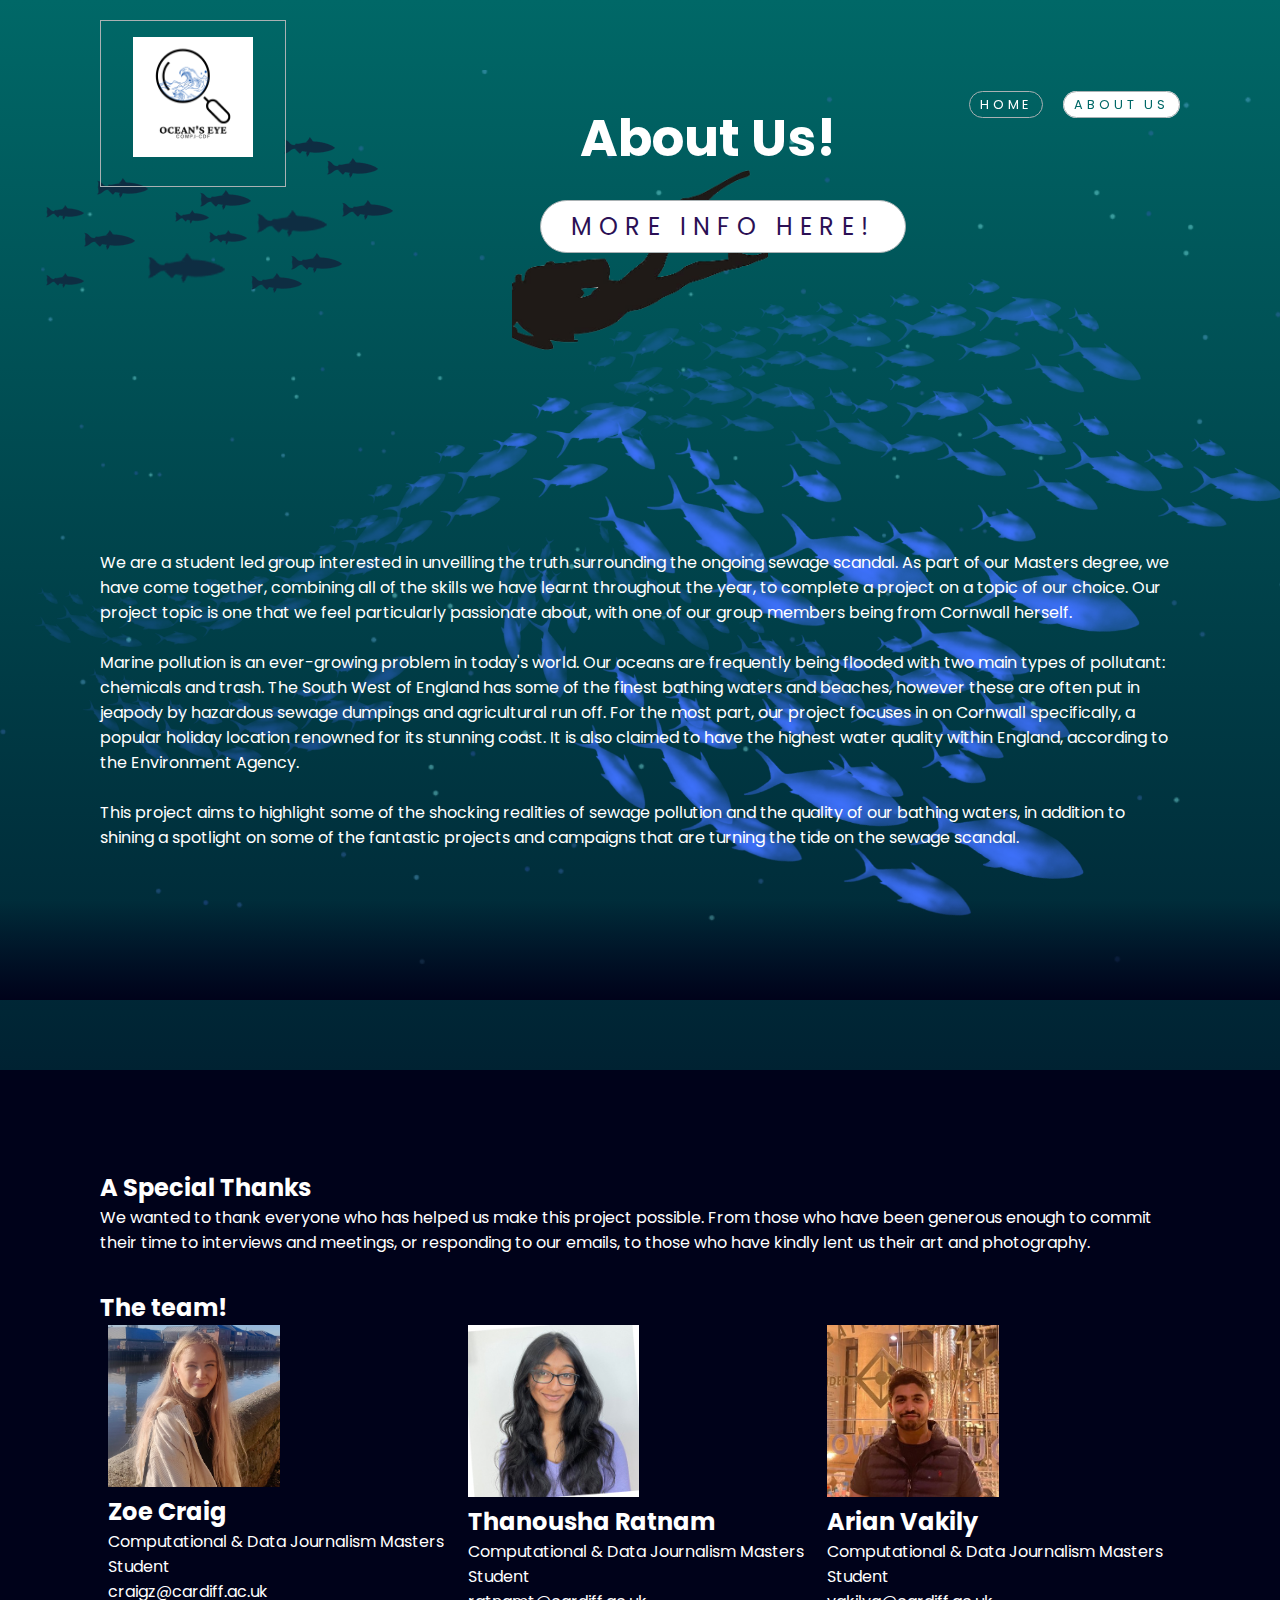
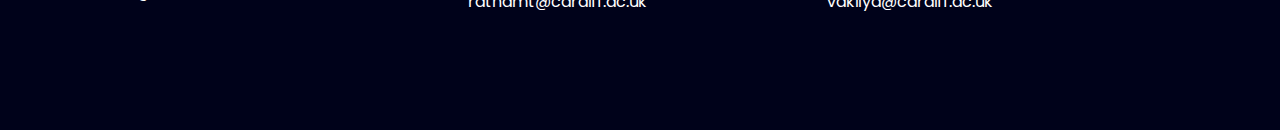
==== aboutus.html @ 2d47916f "Add files via upload" ====
<!DOCTYPE html>
<html>
    <head>
        <title> Ocean's Eye Website </title>
        <link rel="stylesheet" type="text/css" href="Style/styleabout.css">
    </head>
    <body>
        <header>
            <a href="#" class="logo" id="logo"> <img src="Static/Logo.png" height="120px" width="120px"> </a>
            <ul>
                <li><a href="home.html"> Home </a></li>
                <li><a href="aboutus.html" class="active"> About Us </a></li>
                
            </ul>
        </header>

        <section>
            <img src="Static/stars.png" id="stars">
            <img src="Static/fish_school.png" id="fish_school">
            <img src="Static/diver.png" id="diver">
            <div id="formpage">
              <div class="fish" id="fish"></div>
            </div>
            <div class="aboutpage">
                <h1 id="text"> About Us! </h1>
                <a href="#sec" class="button" id="btn"> More info here!
                </a>
                <p> 
                We are a student led group interested in unveilling the truth surrounding the ongoing sewage scandal. As part of our Masters degree, we have come together, 
                combining all of the skills we have learnt throughout the year, to complete a project on a topic of our choice. Our project topic is one that we feel particularly 
                passionate about, with one of our group members being from Cornwall herself. 
                <br>
                <br>
                Marine pollution is an ever-growing problem in today's world. Our oceans are frequently being flooded with two main types of pollutant: chemicals and trash. 
                The South West of England has some of the finest bathing waters and beaches, however these are often put in jeapody by hazardous sewage dumpings and agricultural 
                run off. For the most part, our project focuses in on Cornwall specifically, a popular holiday location renowned for its stunning coast. It is also claimed to have 
                the highest water quality within England, according to the Environment Agency. 
                <br> 
                <br>
                This project aims to highlight some of the shocking realities of sewage pollution and the quality of our bathing waters, in addition to shining a 
                spotlight on some of the fantastic projects and campaigns that are turning the tide on the sewage scandal. 
                
                </p>
            </div>
        </section>

        <div class="sec" id="sec">
          <h2> 
            A Special Thanks
          </h2>
          <p>
            We wanted to thank everyone who has helped us make this project possible. From those who have been generous enough to 
            commit their time to interviews and meetings, or responding to our emails, to those who have kindly lent us their art and 
            photography. 
          </p>

            <h2>
              <br>
              The team! 
            </h2>
            <div class="row">
                <div class="column">
                  <div class="card">
                    <img src="Static/zoe.jpeg" alt="Zoe" style="width:50%" id="zoephoto">
                    <div class="container1">
                      <h2>Zoe Craig</h2>
                      <p class="title"> Computational & Data Journalism Masters Student</p>
                      <p>craigz@cardiff.ac.uk</p>
                    </div>
                  </div>
                </div>
              
                <div class="column">
                  <div class="card">
                    <img src="Static/thanousha.jpeg" alt="Thanousha" style="width:50%">
                    <div class="container1">
                      <h2>Thanousha Ratnam</h2>
                      <p class="title">Computational & Data Journalism Masters Student </p>
                      <p>ratnamt@cardiff.ac.uk</p>
                    </div>
                  </div>
                </div>
              
                <div class="column">
                  <div class="card">
                    <img src="Static/arian.jpeg" alt="Arian" style="width:50%">
                    <div class="container1">
                      <h2>Arian Vakily</h2>
                      <p class="title">Computational & Data Journalism Masters Student</p>
                      <p>vakilya@cardiff.ac.uk</p>
                    </div>
                  </div>
                </div>
              </div>
        </div>

        <script>
            let stars = document.getElementById('stars')
            let fish_school = document.getElementById('fish_school')
            let diver = document.getElementById('diver')
            let text = document.getElementById('text')
            let btn = document.getElementById('btn')

            window.addEventListener('scroll', function(){
                let value = window.scrollY;
                stars.style.left = value * 0.15 + 'px';  
                diver.style.top = value * 1.15 + 'px';  
            })
        </script>
    </body>
---- Style/styleabout.css ----
@import url('https://fonts.googleapis.com/css?family=Poppins:300,400,500,600,700,800,900&display=swap');
*
{
    margin: 0;
    padding: 0;
    box-sizing: border-box;
    font-family: 'Poppins', sans-serif;
    scroll-behavior: smooth;
}

body {
    min-height: 100vh;
    background: linear-gradient(#006867, #00021a);
    overflow-x: hidden;
}

header { 
    position: fixed;
    top: 0;
    left: 0; 
    width: 100%; 
    padding: 20px 100px;
    display: flex;
    justify-content: space-between;
    align-items: center;
    z-index: 10000;
}

header .logo {
    color: #fff;
    font-weight: 700;
    text-decoration: none;
    font-size: 2em;
    text-transform: uppercase;
    letter-spacing: 2px;
}

header ul {
    display: flex;
    justify-content: center;
    align-items: center;
}

header ul li {
    list-style: none;
    margin-left: 20px;
}

header ul li a {
    text-decoration: none;
    padding: 4px 10px;
    color: #fff;
    border-radius: 20px;
}

header ul li a:hover, header ul li a.active {
    background: #fff;
    color: #006867;

}

section {
    top: 50;
    width: 100%;
    height: 100vh;
    padding: 100px;
    display: flex;
    justify-content: center;
    align-items: center;
}

section::before { 
    content: '';
    position: absolute;
    top: 900px;
    bottom: 0;
    width: 100%;
    height: 100px;
    background: linear-gradient(to top, #00021a, transparent);
    z-index: 1000;
}

section img#stars{
    position: absolute;
    left: 0;
    top: 70px;
    width: 200%;
    height: 100%;
    object-fit: cover;
    opacity: 40%;
}

section img#fish_school {
    position: absolute;
    left: 0;
    top: 140px;
    width: 100%;
    height: 100%;
    object-fit: cover;
    z-index: 5;
}

section img#diver { 
    position: absolute;
    left: 100;
    top: 170px;
    width: 20%;
    height: 20%;
    object-fit: cover;
    z-index: 2;
}

.aboutpage h1 {
    position: absolute;
    display: flex;
    justify-content: center;
    top: 100px;
    left: 580px;
    color: #fff;
    white-space: nowrap;
    font-size: 4vw;
    z-index: 2;

}

.aboutpage p { 
    position: absolute;
    display: flex;
    justify-content: center;
    padding: 100px;
    top: 10;
    left: 0;
    color: #fff;
    font-size: 1em;
    z-index: 10;
}


#btn {
    position: absolute;
    display: flex;
    top: 200px;
    left: 540px;
    text-decoration: none;
    display: inline-block;
    padding: 8px 30px;
    border-radius: 40px;
    background: #fff;
    color: #2b1055;
    font-size: 1.5em;
    z-index: 20;
}

.sec {
    position: relative;
    top: 170px;
    padding: 100px;
    background: #00021a;
    z-index: 1000;
}

.sec h2 {
    font-size: 1.5em;
    color: #fff;
}

.sec p { 
    font-size: 1em;
    color: #fff;
}

html {
    box-sizing: border-box;
  }
  
  *, *:before, *:after {
    box-sizing: inherit;
  }
  
  .column {
    float: left;
    width: 33.3%;
    margin-bottom: 16px;
    padding: 0 8px;
  }
  
  .about-section {
    color: white;
  }
  
  .container1::after, .row::after {
    content: "";
    clear: both;
    display: table;
  }


/* Animation webkit */
@-webkit-keyframes myfirst
{
	0% {margin-left: -235px}
	90% {margin-left: 100%;}
	100% {margin-left: 100%;}
}

/* Animation */
@keyframes myfirst
{
	0% {margin-left: -235px}
	70% {margin-left: 100%;}
	100% {margin-left: 100%;}
}

.fish{
	background-image: url('../Static/Fish.png');
	width: 435px;
	height: 204px;
	left: 0px;
	position: absolute;	
	animation: myfirst 24s;
	-webkit-animation: myfirst 24s;
	animation-iteration-count: infinite;
	-webkit-animation-iteration-count: infinite;
	animation-timing-function: linear;
	-webkit-animation-timing-function: linear;
  z-index: 6;
}

#fish{
	top: 120px;
}

  a {
    padding: 0.5em 1em;
    font-size: 0.8em;
    color: #a9b1b3;
    text-decoration: none;
    text-transform: uppercase;
    letter-spacing: 0.3em;
    border: 1px solid #a9b1b3;
    transition: all 0.3s ease-in;
}

.card img {
  justify-content: center;
}
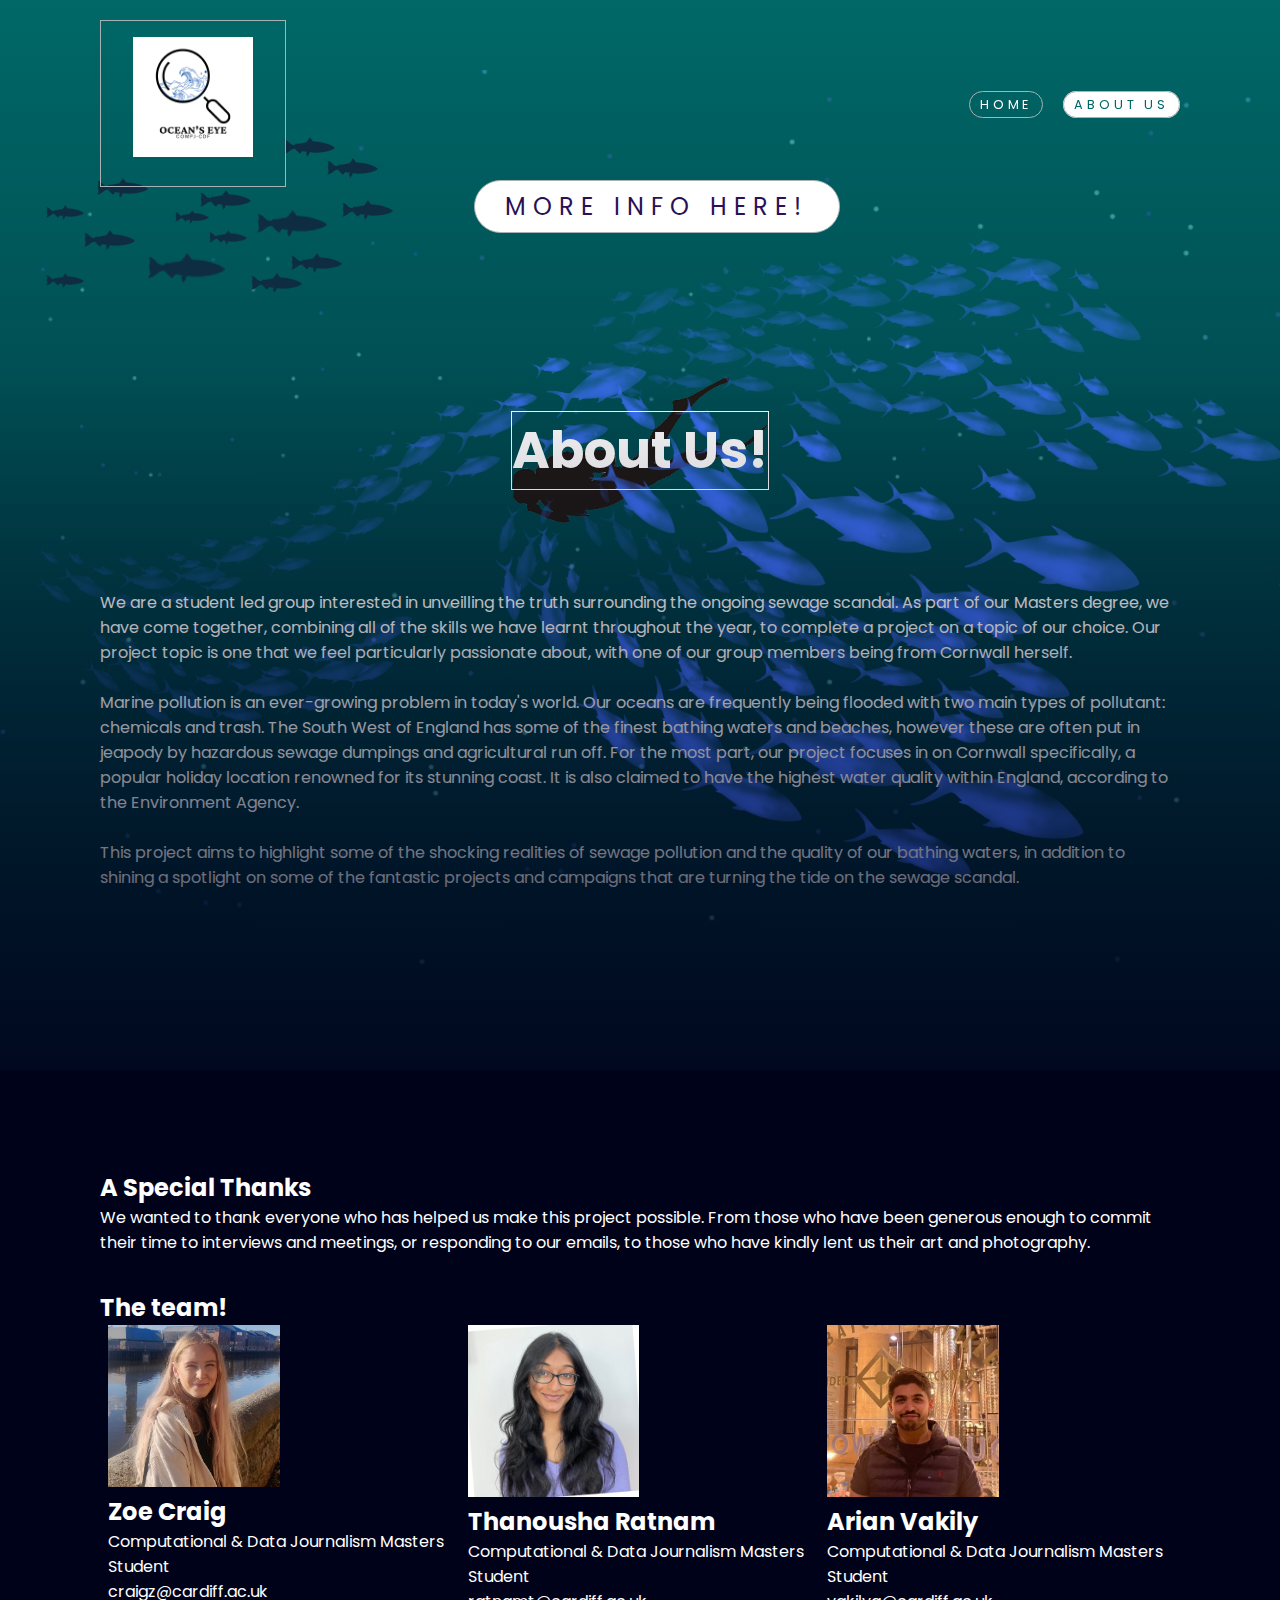
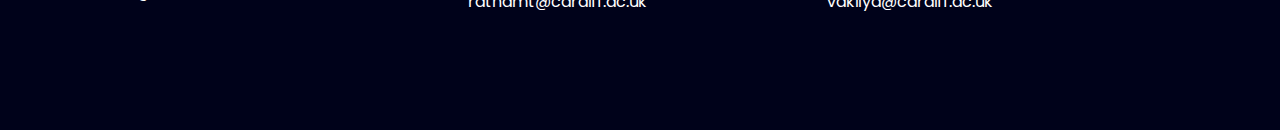
==== commit c16af487: "Update aboutus.html" ====
--- a/aboutus.html
+++ b/aboutus.html
@@ -8,7 +8,7 @@
         <header>
             <a href="#" class="logo" id="logo"> <img src="Static/Logo.png" height="120px" width="120px"> </a>
             <ul>
-                <li><a href="home.html"> Home </a></li>
+                <li><a href="index.html"> Home </a></li>
                 <li><a href="aboutus.html" class="active"> About Us </a></li>
                 
             </ul>
@@ -22,7 +22,11 @@
               <div class="fish" id="fish"></div>
             </div>
             <div class="aboutpage">
-                <h1 id="text"> About Us! </h1>
+                <h2 id="text"> 
+                  <span style="border: #ffff 1px solid" >
+                     About Us! 
+                  </span>
+                </h2>
                 <a href="#sec" class="button" id="btn"> More info here!
                 </a>
                 <p> 
--- a/Style/styleabout.css
+++ b/Style/styleabout.css
@@ -69,13 +69,13 @@
     align-items: center;
 }
 
-section::before { 
+section::after { 
     content: '';
     position: absolute;
-    top: 900px;
+    top: 40vh;
     bottom: 0;
     width: 100%;
-    height: 100px;
+    height: 100vh;
     background: linear-gradient(to top, #00021a, transparent);
     z-index: 1000;
 }
@@ -93,34 +93,31 @@
 section img#fish_school {
     position: absolute;
     left: 0;
-    top: 140px;
+    top: 100px;
     width: 100%;
     height: 100%;
     object-fit: cover;
-    z-index: 5;
+    z-index: 10;
 }
 
 section img#diver { 
     position: absolute;
-    left: 100;
-    top: 170px;
+    align-items: center;
+    display: flex;
     width: 20%;
-    height: 20%;
+    height: auto;
     object-fit: cover;
     z-index: 2;
 }
 
-.aboutpage h1 {
-    position: absolute;
-    display: flex;
-    justify-content: center;
-    top: 100px;
-    left: 580px;
-    color: #fff;
-    white-space: nowrap;
-    font-size: 4vw;
-    z-index: 2;
-
+.aboutpage h2 {
+  position: relative;
+  display: flex;
+  justify-content: center;
+  color: #fff;
+  white-space: nowrap;
+  font-size: 4vw;
+  z-index: 22;
 }
 
 .aboutpage p { 
@@ -132,15 +129,16 @@
     left: 0;
     color: #fff;
     font-size: 1em;
-    z-index: 10;
-}
-
-
+    z-index: 100;
+}
+
+.aboutpage
 #btn {
     position: absolute;
     display: flex;
-    top: 200px;
-    left: 540px;
+    left: 37vw; 
+    top: 20vh;
+    justify-content: center;
     text-decoration: none;
     display: inline-block;
     padding: 8px 30px;
@@ -243,4 +241,4 @@
 
 .card img {
   justify-content: center;
-}+}
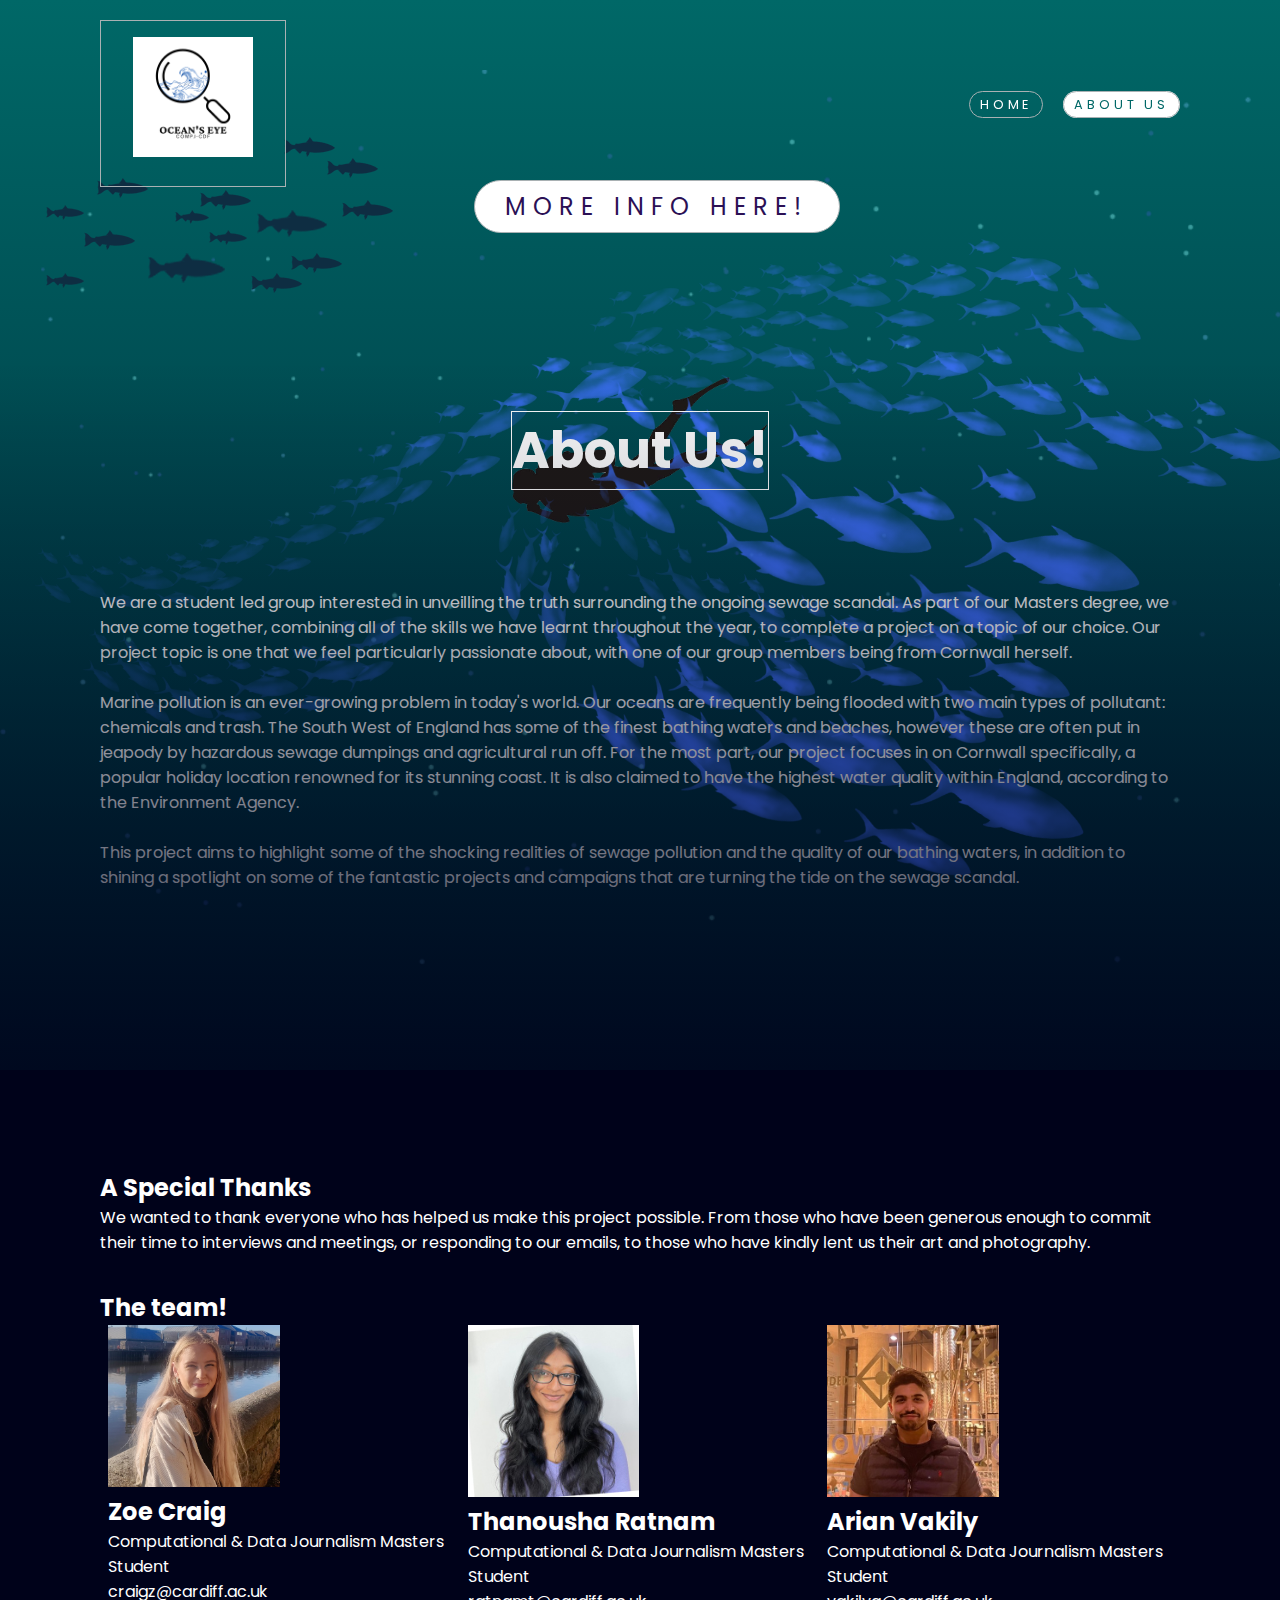
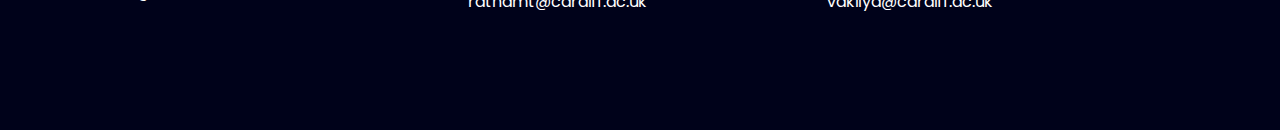
==== commit 8fe1a923: "Update aboutus.html" ====
--- a/aboutus.html
+++ b/aboutus.html
@@ -1,7 +1,7 @@
 <!DOCTYPE html>
 <html>
     <head>
-        <title> Ocean's Eye Website </title>
+        <title> Sewage Scandal Website </title>
         <link rel="stylesheet" type="text/css" href="Style/styleabout.css">
     </head>
     <body>
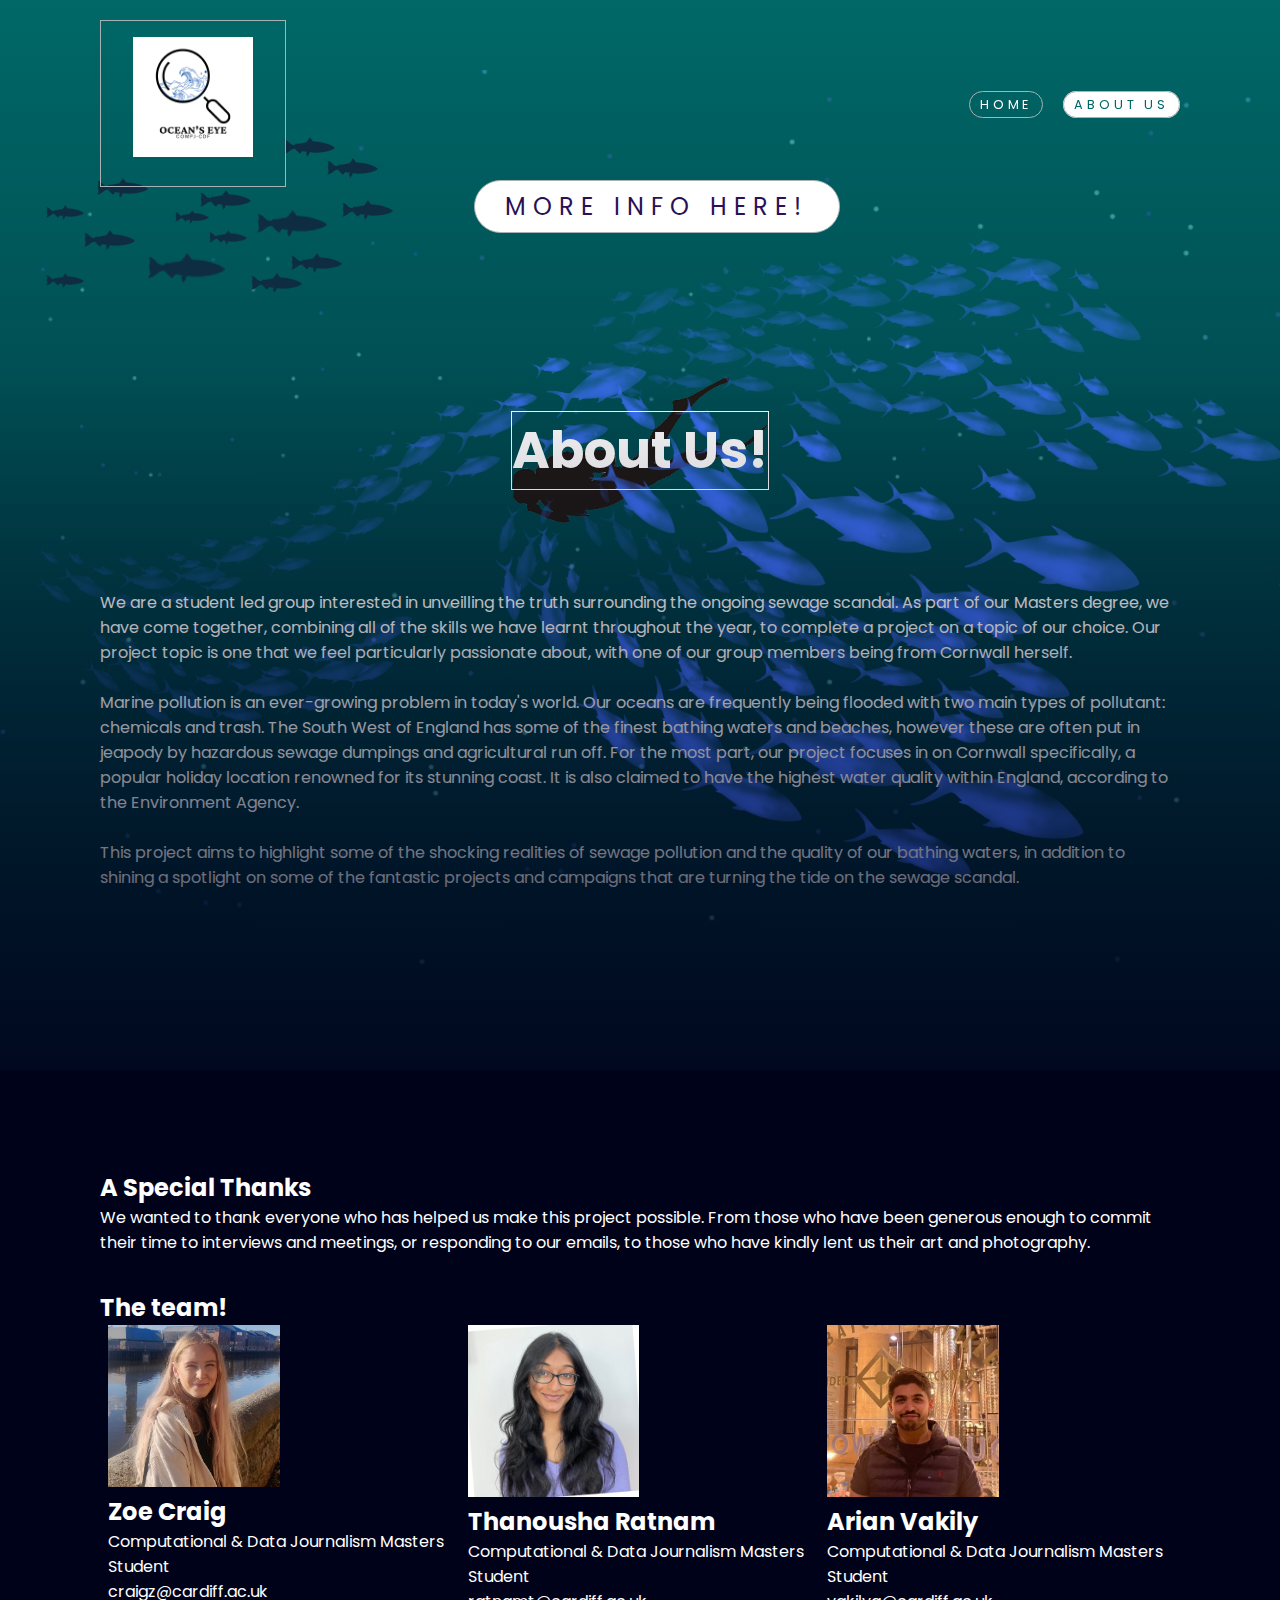
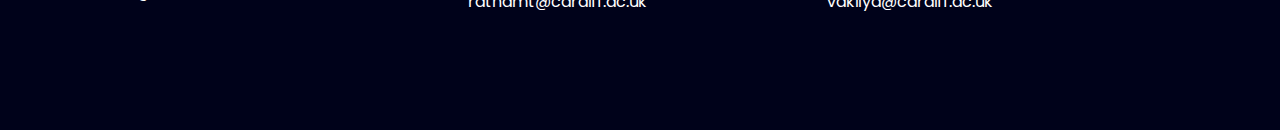
==== commit f2bcf64d: "Update aboutus.html" ====
--- a/aboutus.html
+++ b/aboutus.html
@@ -29,6 +29,7 @@
                 </h2>
                 <a href="#sec" class="button" id="btn"> More info here!
                 </a>
+                <div>
                 <p> 
                 We are a student led group interested in unveilling the truth surrounding the ongoing sewage scandal. As part of our Masters degree, we have come together, 
                 combining all of the skills we have learnt throughout the year, to complete a project on a topic of our choice. Our project topic is one that we feel particularly 
@@ -43,8 +44,9 @@
                 <br>
                 This project aims to highlight some of the shocking realities of sewage pollution and the quality of our bathing waters, in addition to shining a 
                 spotlight on some of the fantastic projects and campaigns that are turning the tide on the sewage scandal. 
-                
+            
                 </p>
+                </div>
             </div>
         </section>
 
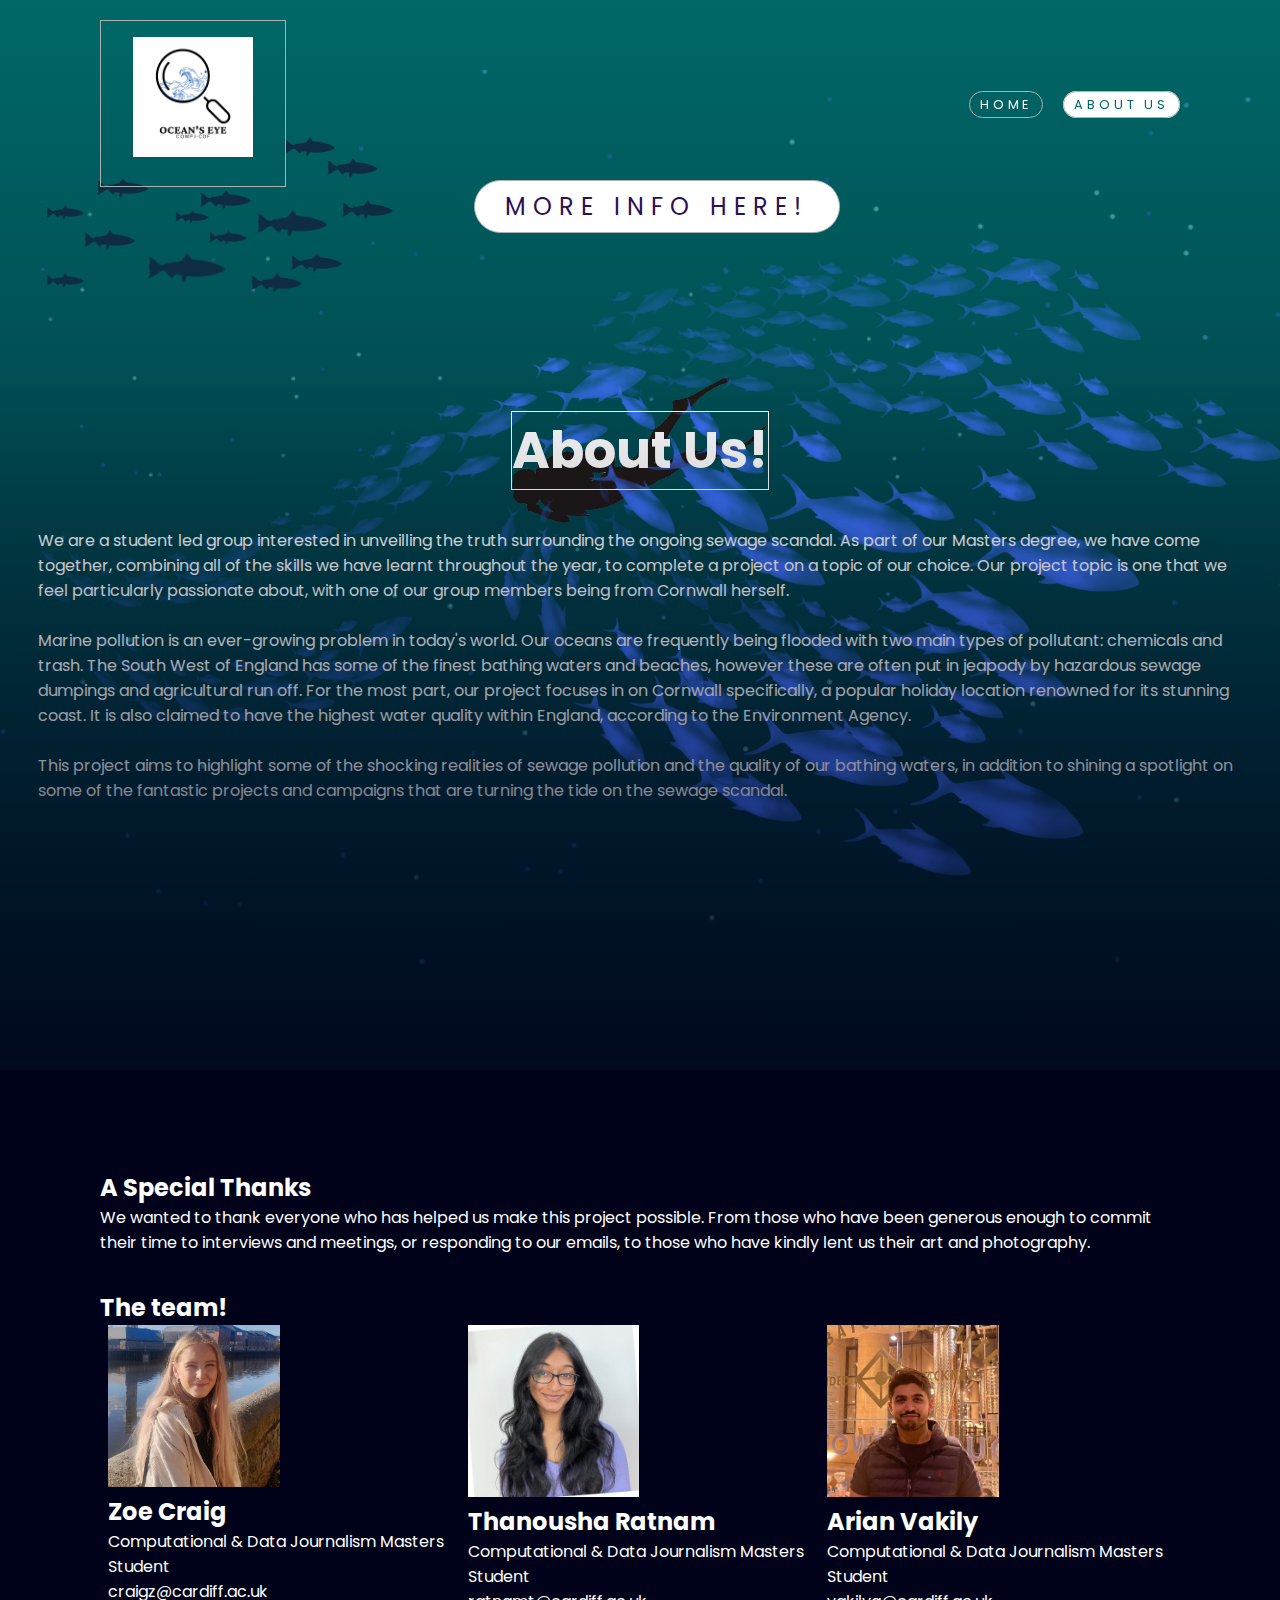
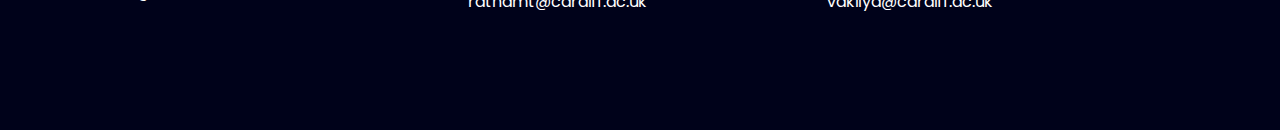
==== commit b7f02333: "Update aboutus.html" ====
--- a/aboutus.html
+++ b/aboutus.html
@@ -3,6 +3,7 @@
     <head>
         <title> Sewage Scandal Website </title>
         <link rel="stylesheet" type="text/css" href="Style/styleabout.css">
+         <meta name="viewport" content="width=device-width, initial-scale=1.0">
     </head>
     <body>
         <header>
--- a/Style/styleabout.css
+++ b/Style/styleabout.css
@@ -124,8 +124,7 @@
     position: absolute;
     display: flex;
     justify-content: center;
-    padding: 100px;
-    top: 10;
+    padding: 3%;
     left: 0;
     color: #fff;
     font-size: 1em;
